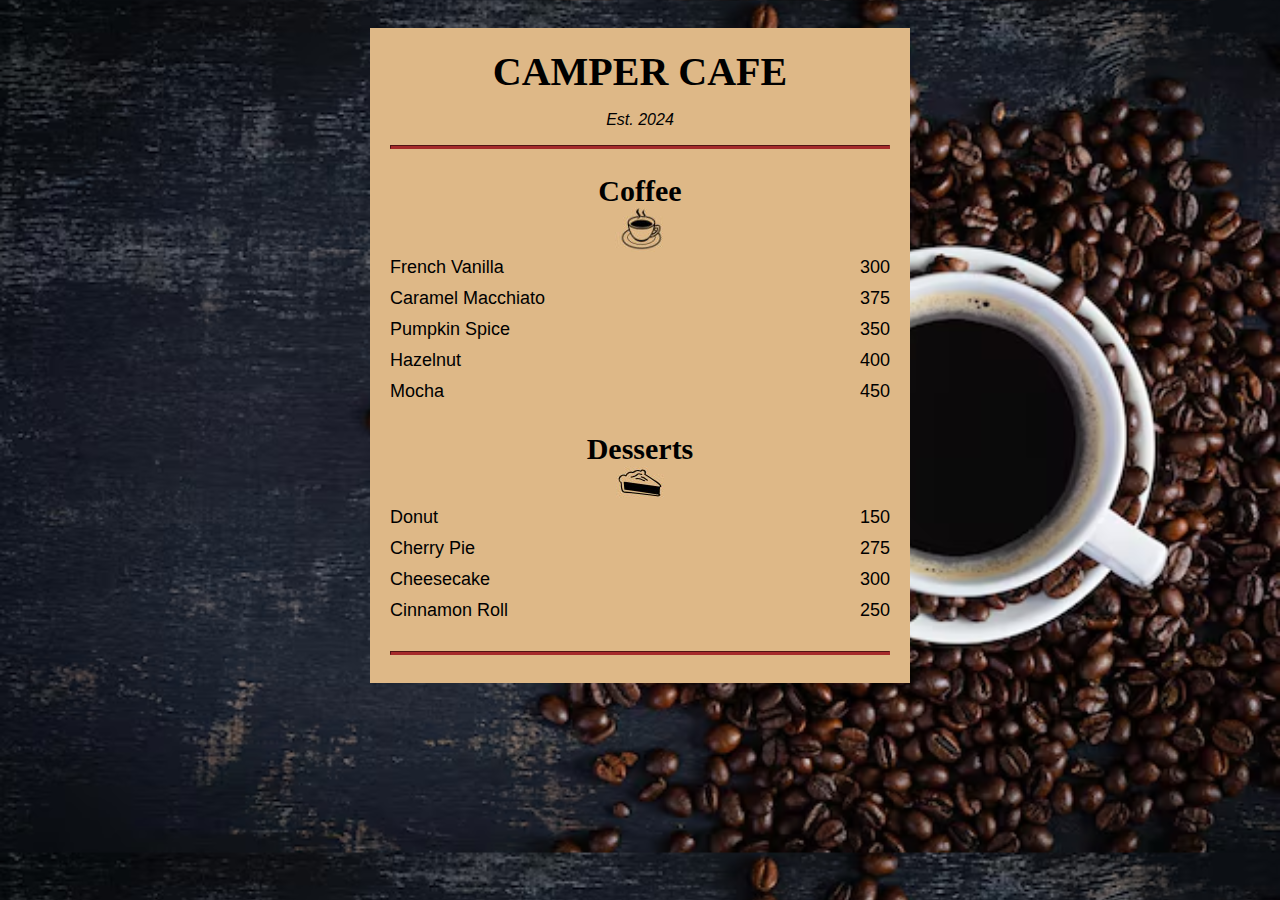
==== index.html @ 4c529c86 "Add files via upload" ====
<!DOCTYPE html>
<html>
  <head>
    <meta charset="utf-8" />
    <meta name="viewport" content="width=device-width, initial-scale=1.0" />
    <title>Camper Cafe Menu</title>
    <link rel="stylesheet" type="text/css" href="style.css">
  </head>
  <body>
    <div class="menu-container">
      <header>
        <h1>CAMPER CAFE</h1>
        <p class="established-date">Est. 2024</p>
      </header>
      <hr>
      <main>
        <section>
          <h2>Coffee</h2>
          <img src="image/cup.jpg" alt="coffee icon">
          <article class="menu-item">
            <p class="item-flavor">French Vanilla</p><p class="item-price">300</p>
          </article>
          <article class="menu-item">
            <p class="item-flavor">Caramel Macchiato</p><p class="item-price">375</p>
          </article>
          <article class="menu-item">
            <p class="item-flavor">Pumpkin Spice</p><p class="item-price">350</p>
          </article>
          <article class="menu-item">
            <p class="item-flavor">Hazelnut</p><p class="item-price">400</p>
          </article>
          <article class="menu-item">
            <p class="item-flavor">Mocha</p><p class="item-price">450</p>
          </article>
        </section>
        <section>
          <h2>Desserts</h2>
          <img src="image/pie.jpg" alt="pie icon">
          <article class="menu-item">
            <p class="item-name">Donut</p><p class="item-price">150</p>
          </article>
          <article class="menu-item">
            <p class="item-name">Cherry Pie</p><p class="item-price">275</p>
          </article>
          <article class="menu-item">
            <p class="item-name">Cheesecake</p><p class="item-price">300</p>
          </article>
          <article class="menu-item">
            <p class="item-name">Cinnamon Roll</p><p class="item-price">250</p>
          </article>
        </section>
      </main>
      <hr class="menu-bottom-line">
    </div>
  </body>
<html>
---- style.css ----
h1, h2, p {
    text-align: center;
  }
  
  body {
    background-image: url(image/image.avif);
    background-size: cover;
    font-family: sans-serif;
    padding: 20px;
  }
  
  h1 {
    font-size: 40px;
    margin: 0;
    margin-bottom: 15px;
  }
  
  h2 {
    font-size: 30px;
  }
  
  .established-date {
    font-style: italic;
  }
  
  .menu-container {
    width: 80%;
    background-color: burlywood;
    margin-left: auto;
    margin-right: auto;
    padding: 20px;
    max-width: 500px;
  }
  
  img {
    display: block;
    margin-left: auto;
    margin-right: auto;
    margin-top: -25px;
  }
  
  .menu-bottom-line {
    margin-top: 25px;
  }
  
  hr {
    height: 2px;
    background-color: brown;
    border-color: brown;
  }
  
  h1, h2 {
    font-family: Impact, serif;
  }
  
  .menu-item p {
    display: inline-block;
    margin-top: 5px;
    margin-bottom: 5px;
    font-size: 18px;
  }
  
  .item-flavor,
  .item-name {
    text-align: left;
    width: 75%;
  }
  
  .item-price {
    text-align: right;
    width: 25%;
  }
  
  /* Footer */
  
  footer {
    font-size: 14px;
  }
  
  .address {
    margin-bottom: 5px;
  }
  
  a {
    color: black;
  }
  
  a:visited {
    color: black;
  }
  
  a:hover {
    color: brown;
  }
  
  a:active {
    color: brown;
  }
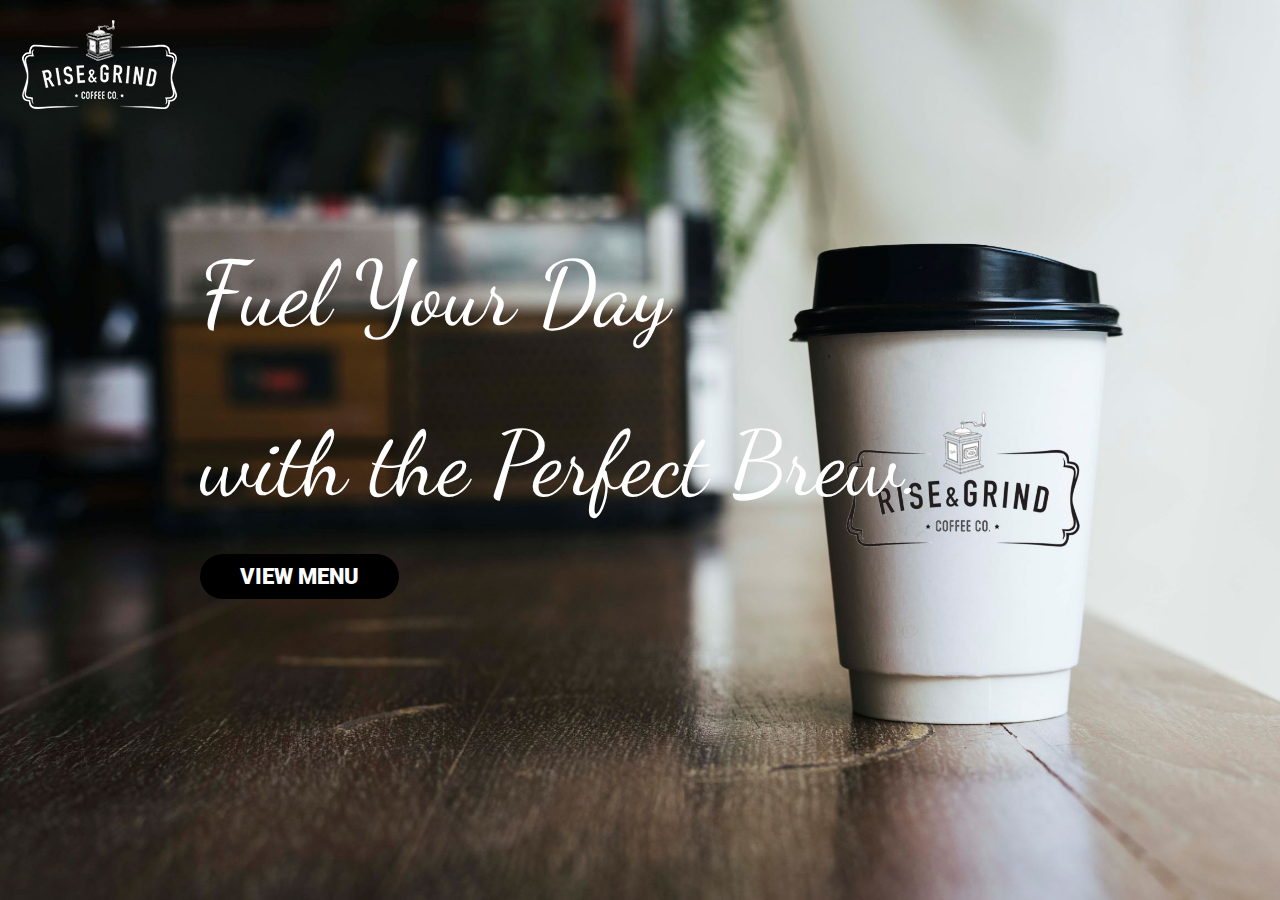
==== commit c48e9c2b: "Add files via upload" ====
--- a/index.html
+++ b/index.html
@@ -1,56 +1,64 @@
 <!DOCTYPE html>
-<html>
-  <head>
-    <meta charset="utf-8" />
-    <meta name="viewport" content="width=device-width, initial-scale=1.0" />
-    <title>Camper Cafe Menu</title>
-    <link rel="stylesheet" type="text/css" href="style.css">
-  </head>
-  <body>
-    <div class="menu-container">
-      <header>
-        <h1>CAMPER CAFE</h1>
-        <p class="established-date">Est. 2024</p>
-      </header>
-      <hr>
-      <main>
-        <section>
-          <h2>Coffee</h2>
-          <img src="image/cup.jpg" alt="coffee icon">
-          <article class="menu-item">
-            <p class="item-flavor">French Vanilla</p><p class="item-price">300</p>
-          </article>
-          <article class="menu-item">
-            <p class="item-flavor">Caramel Macchiato</p><p class="item-price">375</p>
-          </article>
-          <article class="menu-item">
-            <p class="item-flavor">Pumpkin Spice</p><p class="item-price">350</p>
-          </article>
-          <article class="menu-item">
-            <p class="item-flavor">Hazelnut</p><p class="item-price">400</p>
-          </article>
-          <article class="menu-item">
-            <p class="item-flavor">Mocha</p><p class="item-price">450</p>
-          </article>
-        </section>
-        <section>
-          <h2>Desserts</h2>
-          <img src="image/pie.jpg" alt="pie icon">
-          <article class="menu-item">
-            <p class="item-name">Donut</p><p class="item-price">150</p>
-          </article>
-          <article class="menu-item">
-            <p class="item-name">Cherry Pie</p><p class="item-price">275</p>
-          </article>
-          <article class="menu-item">
-            <p class="item-name">Cheesecake</p><p class="item-price">300</p>
-          </article>
-          <article class="menu-item">
-            <p class="item-name">Cinnamon Roll</p><p class="item-price">250</p>
-          </article>
-        </section>
-      </main>
-      <hr class="menu-bottom-line">
+<html lang="en">
+<head>
+    <meta charset="UTF-8">
+    <meta name="viewport" content="width=device-width, initial-scale=1.0">
+
+    <link rel="preconnect" href="https://fonts.googleapis.com">
+    <link rel="preconnect" href="https://fonts.gstatic.com" crossorigin>
+    <link href="https://fonts.googleapis.com/css2?family=Dancing+Script:wght@400..700&display=swap" rel="stylesheet">
+
+    <link rel="stylesheet" href="https://cdnjs.cloudflare.com/ajax/libs/font-awesome/6.5.2/css/all.min.css" integrity="sha512-SnH5WK+bZxgPHs44uWIX+LLJAJ9/2PkPKZ5QiAj6Ta86w+fsb2TkcmfRyVX3pBnMFcV7oQPJkl9QevSCWr3W6A==" crossorigin="anonymous" referrerpolicy="no-referrer" />
+
+    <link rel="preconnect" href="https://fonts.googleapis.com">
+    <link rel="preconnect" href="https://fonts.gstatic.com" crossorigin>
+    <link href="https://fonts.googleapis.com/css2?family=Dancing+Script:wght@400..700&family=Roboto:ital,wght@0,100;0,300;0,400;0,500;0,700;0,900;1,100;1,300;1,400;1,500;1,700;1,900&display=swap" rel="stylesheet">
+
+
+    <title>Coffee Hub</title>
+    <link rel="stylesheet" href="index.css">
+
+</head>
+<body>
+    <div class="main">
+        
+        <a href="#">
+            <img src="images/RiseGrind-logo-1.png" class="space_image" alt="RiseGrind-logo">
+        </a>
+        
+
+        <div class="title_1"> Fuel Your Day</div>
+        
+    <div class="title_2 more_space"> with the Perfect Brew.</div>
+
+
+        <button class="menu_button" id="redirectButton">View Menu</button>
+
+
+
+        <script>
+    function checkScreenWidth() {
+        if (window.innerWidth <= 768) {
+            alert("Please use a laptop or desktop for the best experience."); // Alert message for mobile users
+        }
+    }
+
+    checkScreenWidth();
+
+    window.addEventListener('resize', checkScreenWidth);
+
+
+// Get the button element
+const redirectButton = document.getElementById('redirectButton');
+
+// Add a click event listener to the button
+redirectButton.addEventListener('click', function() {
+    window.location.href = 'https://rudrakshdev.github.io/Task-3-CAMPER-CAFE/'; 
+});
+
+
+        </script>
+
     </div>
-  </body>
-<html>
+</body>
+</html>--- a/index.css
+++ b/index.css
@@ -0,0 +1,105 @@
+*
+{
+    margin: 0;
+    padding: 0;
+    box-sizing: border-box; /* Apply border-box for mobile devices */
+}
+
+.main
+{
+    background-image: url(images/background_image.jpg);
+    background-repeat: no-repeat;
+    background-size: cover;
+    background-position: left center;
+    width: 100%;    
+    height: 100vh;
+}
+
+.space_image
+{
+    padding: 20px 20px;
+    /* margin-top: 20px; */
+}
+
+.title_1,
+.title_2
+{
+    z-index: 6; 
+    white-space: nowrap; 
+    font-size: 90px; 
+    line-height: 20px; 
+    font-weight: 400; 
+    color: rgb(255, 255, 255); 
+    letter-spacing: 0px; 
+    font-family: 'Dancing Script';
+    padding: 150px 300px 0px 200px;
+}
+
+.menu_button {
+    color: white;
+    font-size: 22px;
+    margin: 80px 300px 0px 200px;
+    background-color: black;
+    padding: 10px 40px;
+    border: none;
+    cursor: pointer;
+    transition: font-size 0.3s ease;
+    text-transform: uppercase;
+    border-radius: 30px;
+    font-family: "Roboto", sans-serif;
+    font-weight: 900;
+}
+
+.menu_button:hover {
+    font-size: 25px; /* Increase font size on hover */
+    background-color: #000000; /* Darken background color on hover */
+}
+
+/* Media query for mobile devices */
+@media (max-width: 768px) {
+
+    .main
+    {
+        margin-bottom: 20px ;
+    }
+
+    .main a img    {
+        padding: 40px 0px;
+        height: 150px;
+        width: 200px;
+    }
+
+
+
+    .title_1,
+    .title_2 {
+        font-size: 40px;
+        padding: 50px 20px 0 20px;
+        text-align: center;
+    }
+
+    .menu_button {
+        font-size: 18px;
+        margin: 20px auto;
+        display: block;
+        padding: 10px 20px;
+        width: 80%;
+        text-align: center;
+    }
+
+    .space_image {
+        padding: 10px 10px;
+        width: 80%;
+        display: block;
+        margin: 0 auto;
+    }
+
+    .more_space
+    {
+        margin-bottom: 80px;
+    }
+
+    .main {
+        background-position: center center;
+    }
+}
